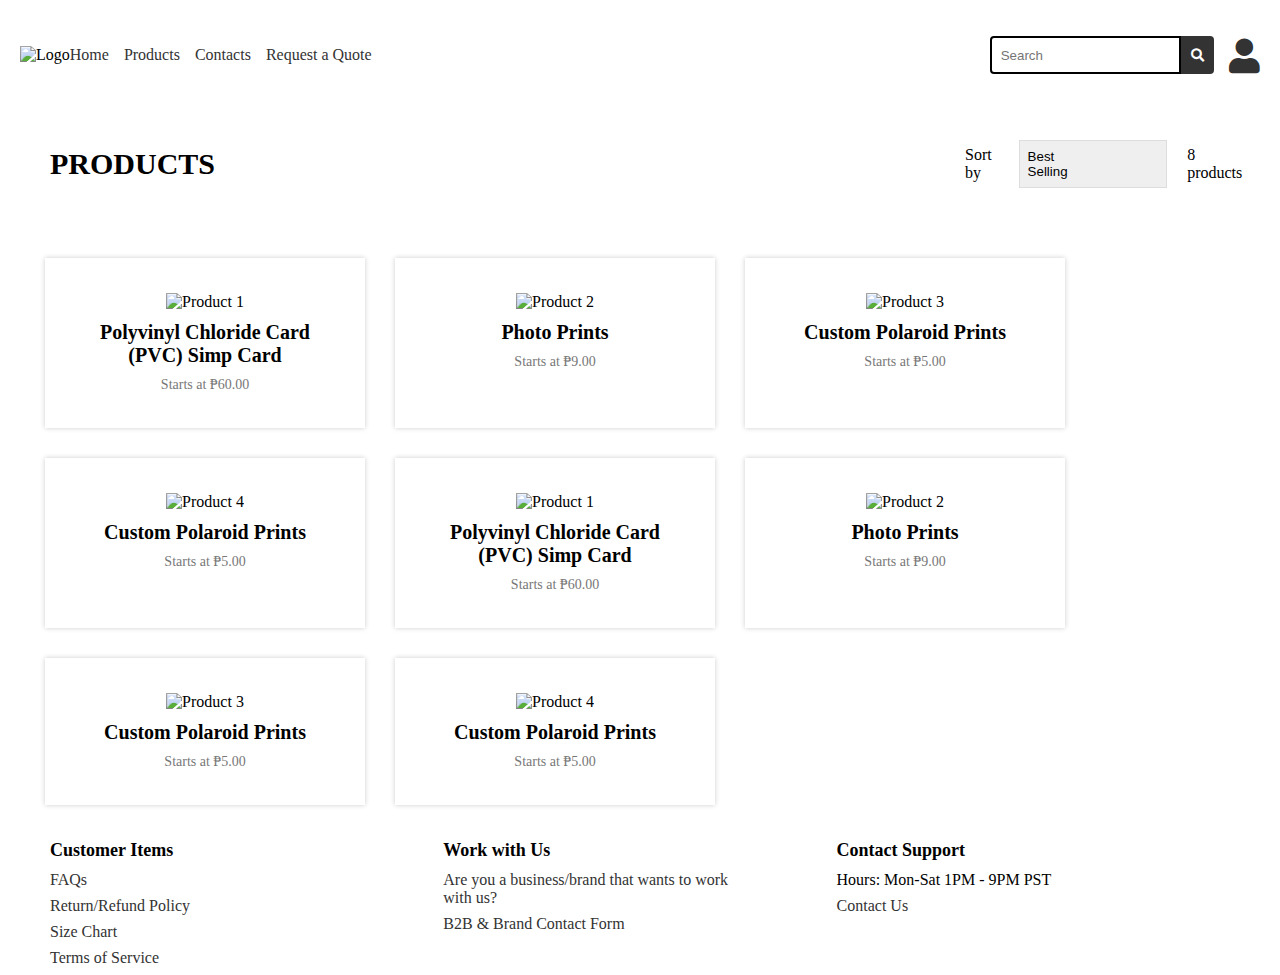
==== products.html @ a4352b08 "Add files via upload" ====
<!DOCTYPE html>
<html>
    <head>
        <title>JhoemEmman</title>
        <link rel="stylesheet" type="text/css" href="style.css">
        <link rel="stylesheet" href="https://cdnjs.cloudflare.com/ajax/libs/font-awesome/5.15.4/css/all.min.css">
        <link rel="preconnect" href="https://fonts.googleapis.com">
        <link rel="preconnect" href="https://fonts.gstatic.com" crossorigin>
        <link href="https://fonts.googleapis.com/css2?family=Montserrat:wght@800&display=swap" rel="stylesheet">
      </head>
    <body>
        <header>
            <div class="logo">
              <img src="img/logo.png" alt="Logo">
            </div>
        
            <nav>
              <ul>
                <li><a href="index.html">Home</a></li>
                <li><a href="#">Products</a></li>
                <li><a href="#">Contacts</a></li>
                <li><a href="#">Request a Quote</a></li>
              </ul>
            </nav>
        
            <div class="search">
              <input type="text" placeholder=" Search">
              <button type="submit"><i class="fa fa-search"></i></button>
            </div>
        
            <div class="user-icon">
              <i class="fa fa-user"></i>
            </div>


        
          </header>

          <div class="product-section">
            <div class="product-heading">
                <h2 class="product-title">PRODUCTS</h2>
                <div class="sort-by-container">
                    <span class="sort-by-label">Sort by</span>
                    <div class="dropdown">
                      <button id="dropdown-button" class="dropdown-button">Best Selling</button>
                      <div class="dropdown-content">
                        <a href="#" onclick="changeSortOption('Best Selling')">Best Selling</a>
                        <a href="#" onclick="changeSortOption('Highest Price')">Highest Price</a>
                        <a href="#" onclick="changeSortOption('Lowest Price')">Lowest Price</a>
                      </div>
                    </div>
                  </div>      
                <div class="product-count">
                  8 products
                </div>
              </div>
            </div>
            <div class="product-container">
              <div class="product-card">
                <img src="img/simpcard.jpg" alt="Product 1">
                <h3>Polyvinyl Chloride Card (PVC) Simp Card</h3>
                <p>Starts at ₱60.00</p>
              </div>
        
              <div class="product-card">
                <img src="img/photoprint.jpg" alt="Product 2">
                <h3>Photo Prints</h3>
                <p>Starts at ₱9.00</p>
              </div>
        
              <div class="product-card">
                <img src="img/polaroid.jpg" alt="Product 3">
                <h3>Custom Polaroid Prints</h3>
                <p>Starts at ₱5.00</p>
              </div>
        
              <div class="product-card">
                <img src="img/polaroid.jpg" alt="Product 4">
                <h3>Custom Polaroid Prints</h3>
                <p>Starts at ₱5.00</p>
              </div>
              <div class="product-card">
                <img src="img/simpcard.jpg" alt="Product 1">
                <h3>Polyvinyl Chloride Card (PVC) Simp Card</h3>
                <p>Starts at ₱60.00</p>
              </div>
        
              <div class="product-card">
                <img src="img/photoprint.jpg" alt="Product 2">
                <h3>Photo Prints</h3>
                <p>Starts at ₱9.00</p>
              </div>
        
              <div class="product-card">
                <img src="img/polaroid.jpg" alt="Product 3">
                <h3>Custom Polaroid Prints</h3>
                <p>Starts at ₱5.00</p>
              </div>
        
              <div class="product-card">
                <img src="img/polaroid.jpg" alt="Product 4">
                <h3>Custom Polaroid Prints</h3>
                <p>Starts at ₱5.00</p>
              </div>

            </div>
         </div>
        </div>
    </body>


    <footer>
        <div class="footer-column">
            <h3>Customer Items</h3>
            <ul>
              <li><a href="#">FAQs</a></li>
              <li><a href="#">Return/Refund Policy</a></li>
              <li><a href="#">Size Chart</a></li>
              <li><a href="#">Terms of Service</a></li>
            </ul>
          </div>
        
          <div class="footer-column">
            <h3>Work with Us</h3>
            <ul>
              <li><a href="#">Are you a business/brand that wants to work<br>with us?</a></li>
              <li><a href="#">B2B & Brand Contact Form</a></li>
            </ul>
          </div>
        
          <div class="footer-column">
            <h3>Contact Support</h3>
            <ul>
              <li>Hours: Mon-Sat 1PM - 9PM PST</li>
              <li><a href="#">Contact Us</a></li>
            </ul>
          </div>
    </footer>
    <script src="script.js"></script>
</html>
---- style.css ----
* {
  margin: 0;
  padding: 0;
}

header {
  height: 60px;
  display: flex;
  align-items: center;
  padding: 0 20px;
  margin-top: 25px;
  margin-bottom: 25px;
}

.logo img {
  height: 250px;
}

nav ul {
  list-style-type: none;
  display: flex;
}

nav ul li {
  margin-right: 15px;
}

nav ul li a {
  text-decoration: none;
  color: #333;
}

nav ul li a:hover {
  text-decoration: underline;
}

.search {
  display: flex;
  align-items: center;
  margin-left: auto;
}

.search input[type="text"] {
  height: 24px;
  padding: 5px;
  border-radius: 4px 0px 0px 4px;
  border: 2px solid black;
}

.search button {
  height: 38px;
  padding: 0 10px;
  border: none;
  background-color: #333;
  color: #fff;
  border-radius: 0px 4px 4px 0px;
  cursor: pointer;
}

.user-icon {
  font-size: 35px;
  color: #333;
  margin-top: 0.5%;
  margin-left: 15px;
}
  
.banner {
    background-image: url("img/bg.png");
    background-size: cover;
    background-repeat: no-repeat;
    background-position: 0%;
    text-align: center;
    padding: 220px 0;
    color: black;
}
  
.banner h1 {
    font-size: 25px;
    font-weight: 900;
    margin-bottom: 20px;
}
  
.banner h2 {
    font-size: 80px;
    font-weight: bolder;
    margin-bottom: 40px;
}
  
.banner .btn {
    display: inline-block;
    padding: 12px 34px;
    background-color: black;
    color: #fff;
    font-size: 18px;
    font-weight: bolder;
    text-decoration: none;
    border-radius: 4px;
}

.product-section {
    padding: 30px;
    text-align: left;
}

.product-heading {
    display: flex;
    align-items: center;
    margin-bottom: 25px;
}

.product-title{
  font-size: 30px;
  margin-left: 20px;
}

  .product-container {
    display: flex;
    flex-wrap: wrap;
    justify-content:flex-start;
    margin: 0px 30px 0px 30px;
  }
  
.product-card {
    width: 250px; 
    padding: 35px;
    margin: 15px;
    background-color: #fff;
    box-shadow: 0 0 5px rgba(0, 0, 0, 0.2);
    text-align: center;
}  
  
.product-card img {
    width: 250px;
    height: 180px;
    margin-bottom: 10px;
}
  
.product-card h3 {
    font-size: 20px;
    margin-bottom: 10px;
}
  
.product-card p {
    font-size: 14px;
    color: #777;
}

#show-more-container {
    display: flex;
    justify-content: center;
    align-items: center;
    margin-top: 20px;
}
  
#show-more-button {
    padding: 10px 25px;
    background-color: black;
    border-radius: 4px;
    font-size: 15px;
    color: #fff;
    border: none;
    cursor: pointer;
}

#show-less-button {
    padding: 10px 25px;
    background-color: black;
    border-radius: 4px;
    font-size: 15px;
    color: #fff;
    border: none;
    cursor: pointer;
}

.review-buttons {
    display: flex;
    justify-content: center;
    align-items: center;
    margin-top: 10px;
}
  
#more-rev-button {
    padding: 10px 25px;
    border: 1px solid #333;
    border-radius: 4px;
    font-size: 15px;
    color: #333;
    cursor: pointer;
}

#less-rev-button {
    padding: 10px 25px;
    border: 1px solid #333;
    border-radius: 4px;
    font-size: 15px;
    color: #333;
    cursor: pointer;
}

.review-section {
    background-color: #f9f9f9;
    padding: 40px 20px;
    text-align: left;
}
  
.review-info {
    display: flex;
    flex-direction: column;
    align-items: flex-start;
}
  
.review-summary {
    display: flex;
    align-items: center;
    margin-bottom: 30px;
}
  
.stars {
    color: black;
    font-size: 25px;
    margin-right: 10px;
}
  
.review-count {
    font-size: 18px;
}
  
.review-list {
    display: flex;
    flex-direction: column;
}
  
.review-item {
    display: flex;
    margin-bottom: 20px;
}
  
.customer-info img {
    width: 250px;
    height: 200px;
    margin-right: 20px;
}
  
.customer-name {
    font-weight: bold;
    margin: 5px 50px 20px 0px;
}
  
.review-stars {
    color: black;
    font-size: 18px;
    margin-right: 50px;
}
  
.review-description {
    font-size: 14px;
    color: #333;
    margin-right: 50px;
}

footer {
    color: black;
    padding: 50px;
    padding-top: 20px;
}
  
.footer-column {
    width: 33.33%;
    float: left;
}
  
.footer-column h3 {
    font-size: 18px;
    font-weight: bold;
    margin-bottom: 10px;
}
  
.footer-column ul {
    list-style-type: none;
    margin: 0;
    padding: 0;
}
  
.footer-column li {
    margin-bottom: 8px;
}
  
.footer-column a {
    color: #333;
    text-decoration: none;
}
  
.footer-column a:hover {
    text-decoration: underline;
}
  
.sort-by-container {
    display: flex;
    align-items: center;
    margin-left: 750px;
    margin-right: 0;
  }
  .product-count{
    margin-right: 0;
  }
  
  .sort-by-label {
    margin-right: 10px;
  }
  
  .dropdown {
    position: relative;
    display: inline-block;
  }
  
  .dropdown-button {
    border: 1px solid #ddd;
    padding: 8px 80px 8px 8px;
    cursor: pointer;
    text-align: left;
    margin-right: 20px;
  }
  
  .dropdown-content {
    position: absolute;
    min-width: 160px;
    z-index: 1;
    border: 1px solid #ddd;
    margin-top: 5px;
    display: none;
  }
  
  .dropdown-content a {
    color: #333;
    padding: 8px 8px;
    text-decoration: none;
    display: block;
  }
  
  .dropdown:hover .dropdown-content {
    display: block;
  }
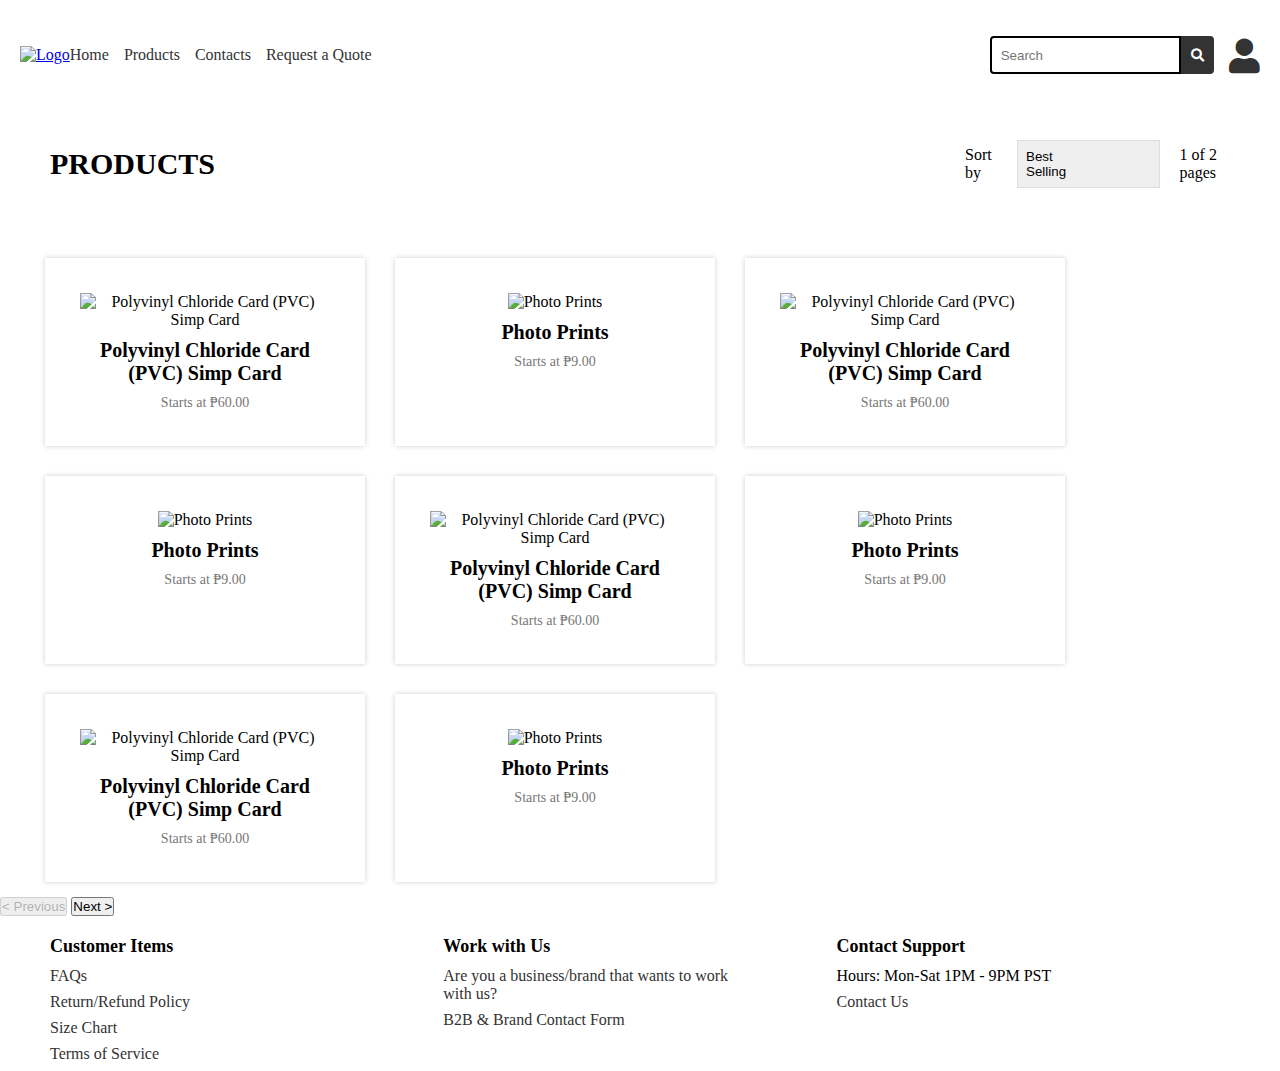
==== commit 2f4274db: "Update products.html" ====
--- a/products.html
+++ b/products.html
@@ -1,140 +1,231 @@
 <!DOCTYPE html>
 <html>
-    <head>
-        <title>JhoemEmman</title>
-        <link rel="stylesheet" type="text/css" href="style.css">
-        <link rel="stylesheet" href="https://cdnjs.cloudflare.com/ajax/libs/font-awesome/5.15.4/css/all.min.css">
-        <link rel="preconnect" href="https://fonts.googleapis.com">
-        <link rel="preconnect" href="https://fonts.gstatic.com" crossorigin>
-        <link href="https://fonts.googleapis.com/css2?family=Montserrat:wght@800&display=swap" rel="stylesheet">
-      </head>
-    <body>
-        <header>
-            <div class="logo">
-              <img src="img/logo.png" alt="Logo">
+<head>
+    <title>JhoemEmman</title>
+    <link rel="stylesheet" type="text/css" href="style.css">
+    <link rel="stylesheet" href="https://cdnjs.cloudflare.com/ajax/libs/font-awesome/5.15.4/css/all.min.css">
+    <link rel="preconnect" href="https://fonts.googleapis.com">
+    <link rel="preconnect" href="https://fonts.gstatic.com" crossorigin>
+    <link href="https://fonts.googleapis.com/css2?family=Montserrat:wght@800&display=swap" rel="stylesheet">
+</head>
+<body>
+<header>
+    <a href="index.html" class="logo">
+        <img src="img/logo.png" alt="Logo">
+    </a>
+
+    <nav>
+        <ul>
+            <li><a href="index.html">Home</a></li>
+            <li><a href="#">Products</a></li>
+            <li><a href="#">Contacts</a></li>
+            <li><a href="#">Request a Quote</a></li>
+        </ul>
+    </nav>
+
+    <div class="search">
+        <input type="text" placeholder=" Search">
+        <button type="submit"><i class="fa fa-search"></i></button>
+    </div>
+
+    <div class="user-icon">
+        <i class="fa fa-user"></i>
+    </div>
+</header>
+
+<div class="product-section">
+    <div class="product-heading">
+        <h2 class="product-title">PRODUCTS</h2>
+        <div class="sort-by-container">
+            <span class="sort-by-label">Sort by</span>
+            <div class="dropdown">
+                <button id="dropdown-button" class="dropdown-button">Best Selling</button>
+                <div class="dropdown-content">
+                    <a href="#" onclick="changeSortOption('Best Selling')">Best Selling</a>
+                    <a href="#" onclick="changeSortOption('Highest Price')">Highest Price</a>
+                    <a href="#" onclick="changeSortOption('Lowest Price')">Lowest Price</a>
+                </div>
             </div>
-        
-            <nav>
-              <ul>
-                <li><a href="index.html">Home</a></li>
-                <li><a href="#">Products</a></li>
-                <li><a href="#">Contacts</a></li>
-                <li><a href="#">Request a Quote</a></li>
-              </ul>
-            </nav>
-        
-            <div class="search">
-              <input type="text" placeholder=" Search">
-              <button type="submit"><i class="fa fa-search"></i></button>
-            </div>
-        
-            <div class="user-icon">
-              <i class="fa fa-user"></i>
-            </div>
-
-
-        
-          </header>
-
-          <div class="product-section">
-            <div class="product-heading">
-                <h2 class="product-title">PRODUCTS</h2>
-                <div class="sort-by-container">
-                    <span class="sort-by-label">Sort by</span>
-                    <div class="dropdown">
-                      <button id="dropdown-button" class="dropdown-button">Best Selling</button>
-                      <div class="dropdown-content">
-                        <a href="#" onclick="changeSortOption('Best Selling')">Best Selling</a>
-                        <a href="#" onclick="changeSortOption('Highest Price')">Highest Price</a>
-                        <a href="#" onclick="changeSortOption('Lowest Price')">Lowest Price</a>
-                      </div>
-                    </div>
-                  </div>      
-                <div class="product-count">
-                  8 products
-                </div>
-              </div>
-            </div>
-            <div class="product-container">
-              <div class="product-card">
-                <img src="img/simpcard.jpg" alt="Product 1">
-                <h3>Polyvinyl Chloride Card (PVC) Simp Card</h3>
-                <p>Starts at ₱60.00</p>
-              </div>
-        
-              <div class="product-card">
-                <img src="img/photoprint.jpg" alt="Product 2">
-                <h3>Photo Prints</h3>
-                <p>Starts at ₱9.00</p>
-              </div>
-        
-              <div class="product-card">
-                <img src="img/polaroid.jpg" alt="Product 3">
-                <h3>Custom Polaroid Prints</h3>
-                <p>Starts at ₱5.00</p>
-              </div>
-        
-              <div class="product-card">
-                <img src="img/polaroid.jpg" alt="Product 4">
-                <h3>Custom Polaroid Prints</h3>
-                <p>Starts at ₱5.00</p>
-              </div>
-              <div class="product-card">
-                <img src="img/simpcard.jpg" alt="Product 1">
-                <h3>Polyvinyl Chloride Card (PVC) Simp Card</h3>
-                <p>Starts at ₱60.00</p>
-              </div>
-        
-              <div class="product-card">
-                <img src="img/photoprint.jpg" alt="Product 2">
-                <h3>Photo Prints</h3>
-                <p>Starts at ₱9.00</p>
-              </div>
-        
-              <div class="product-card">
-                <img src="img/polaroid.jpg" alt="Product 3">
-                <h3>Custom Polaroid Prints</h3>
-                <p>Starts at ₱5.00</p>
-              </div>
-        
-              <div class="product-card">
-                <img src="img/polaroid.jpg" alt="Product 4">
-                <h3>Custom Polaroid Prints</h3>
-                <p>Starts at ₱5.00</p>
-              </div>
-
-            </div>
-         </div>
         </div>
-    </body>
-
-
-    <footer>
-        <div class="footer-column">
-            <h3>Customer Items</h3>
-            <ul>
-              <li><a href="#">FAQs</a></li>
-              <li><a href="#">Return/Refund Policy</a></li>
-              <li><a href="#">Size Chart</a></li>
-              <li><a href="#">Terms of Service</a></li>
-            </ul>
-          </div>
-        
-          <div class="footer-column">
-            <h3>Work with Us</h3>
-            <ul>
-              <li><a href="#">Are you a business/brand that wants to work<br>with us?</a></li>
-              <li><a href="#">B2B & Brand Contact Form</a></li>
-            </ul>
-          </div>
-        
-          <div class="footer-column">
-            <h3>Contact Support</h3>
-            <ul>
-              <li>Hours: Mon-Sat 1PM - 9PM PST</li>
-              <li><a href="#">Contact Us</a></li>
-            </ul>
-          </div>
-    </footer>
-    <script src="script.js"></script>
-</html>+        <div class="product-count">
+            <span id="current-page">1</span> of <span id="total-pages"></span> pages
+        </div>
+    </div>
+</div>
+<div class="product-container" id="product-container">
+    <!-- Product cards will be dynamically added here -->
+</div>
+
+<div class="pagination">
+    <button id="prev-page-btn" disabled>&lt; Previous</button>
+    <button id="next-page-btn">Next &gt;</button>
+</div>
+
+<footer>
+    <div class="footer-column">
+        <h3>Customer Items</h3>
+        <ul>
+            <li><a href="#">FAQs</a></li>
+            <li><a href="#">Return/Refund Policy</a></li>
+            <li><a href="#">Size Chart</a></li>
+            <li><a href="#">Terms of Service</a></li>
+        </ul>
+    </div>
+
+    <div class="footer-column">
+        <h3>Work with Us</h3>
+        <ul>
+            <li><a href="#">Are you a business/brand that wants to work<br>with us?</a></li>
+            <li><a href="#">B2B & Brand Contact Form</a></li>
+        </ul>
+    </div>
+
+    <div class="footer-column">
+        <h3>Contact Support</h3>
+        <ul>
+            <li>Hours: Mon-Sat 1PM - 9PM PST</li>
+            <li><a href="#">Contact Us</a></li>
+        </ul>
+    </div>
+</footer>
+
+<script src="script.js"></script>
+<script>
+    document.addEventListener('DOMContentLoaded', function() {
+        const productsPerPage = 8;
+        const productContainer = document.getElementById('product-container');
+        const currentPageSpan = document.getElementById('current-page');
+        const totalPageSpan = document.getElementById('total-pages');
+        const prevPageButton = document.getElementById('prev-page-btn');
+        const nextPageButton = document.getElementById('next-page-btn');
+
+        const products = [
+            {
+                image: 'img/simpcard.jpg',
+                name: 'Polyvinyl Chloride Card (PVC) Simp Card',
+                price: 'Starts at ₱60.00'
+            },
+            {
+                image: 'img/photoprint.jpg',
+                name: 'Photo Prints',
+                price: 'Starts at ₱9.00'
+            },
+            {
+              image: 'img/simpcard.jpg',
+              name: 'Polyvinyl Chloride Card (PVC) Simp Card',
+              price: 'Starts at ₱60.00'
+            },
+            {
+              image: 'img/photoprint.jpg',
+              name: 'Photo Prints',
+              price: 'Starts at ₱9.00'
+            },
+            {
+            image: 'img/simpcard.jpg',
+            name: 'Polyvinyl Chloride Card (PVC) Simp Card',
+            price: 'Starts at ₱60.00'
+            },
+            {
+            image: 'img/photoprint.jpg',
+            name: 'Photo Prints',
+            price: 'Starts at ₱9.00'
+            },
+            {
+            image: 'img/simpcard.jpg',
+            name: 'Polyvinyl Chloride Card (PVC) Simp Card',
+            price: 'Starts at ₱60.00'
+            },
+            {
+            image: 'img/photoprint.jpg',
+            name: 'Photo Prints',
+            price: 'Starts at ₱9.00'
+            },
+            {
+            image: 'img/simpcard.jpg',
+            name: 'Polyvinyl Chloride Card (PVC) Simp Card',
+            price: 'Starts at ₱60.00'
+            },
+            {
+            image: 'img/photoprint.jpg',
+            name: 'Photo Prints',
+            price: 'Starts at ₱9.00'
+            },
+            {
+            image: 'img/simpcard.jpg',
+            name: 'Polyvinyl Chloride Card (PVC) Simp Card',
+            price: 'Starts at ₱60.00'
+            },
+            {
+            image: 'img/photoprint.jpg',
+            name: 'Photo Prints',
+            price: 'Starts at ₱9.00'
+            },
+            // Add more products here...
+        ];
+
+        let currentPage = 1;
+
+        function displayProducts(page) {
+            const startIndex = (page - 1) * productsPerPage;
+            const endIndex = startIndex + productsPerPage;
+            const productsToDisplay = products.slice(startIndex, endIndex);
+
+            productContainer.innerHTML = '';
+
+            productsToDisplay.forEach(product => {
+                const card = document.createElement('div');
+                card.classList.add('product-card');
+
+                const image = document.createElement('img');
+                image.src = product.image;
+                image.alt = product.name;
+                card.appendChild(image);
+
+                const name = document.createElement('h3');
+                name.textContent = product.name;
+                card.appendChild(name);
+
+                const price = document.createElement('p');
+                price.textContent = product.price;
+                card.appendChild(price);
+
+                productContainer.appendChild(card);
+            });
+
+            currentPageSpan.textContent = page.toString();
+
+            // Enable or disable previous and next page buttons
+            prevPageButton.disabled = page === 1;
+            nextPageButton.disabled = page === Math.ceil(products.length / productsPerPage);
+        }
+
+        function updatePagination() {
+            const totalProducts = products.length;
+            const totalPages = Math.ceil(totalProducts / productsPerPage);
+            totalPageSpan.textContent = totalPages.toString();
+        }
+
+        function goToPreviousPage() {
+            if (currentPage > 1) {
+                currentPage--;
+                displayProducts(currentPage);
+            }
+        }
+
+        function goToNextPage() {
+            const totalPages = Math.ceil(products.length / productsPerPage);
+            if (currentPage < totalPages) {
+                currentPage++;
+                displayProducts(currentPage);
+            }
+        }
+
+        displayProducts(currentPage);
+        updatePagination();
+
+        prevPageButton.addEventListener('click', goToPreviousPage);
+        nextPageButton.addEventListener('click', goToNextPage);
+    });
+</script>
+</body>
+</html>
